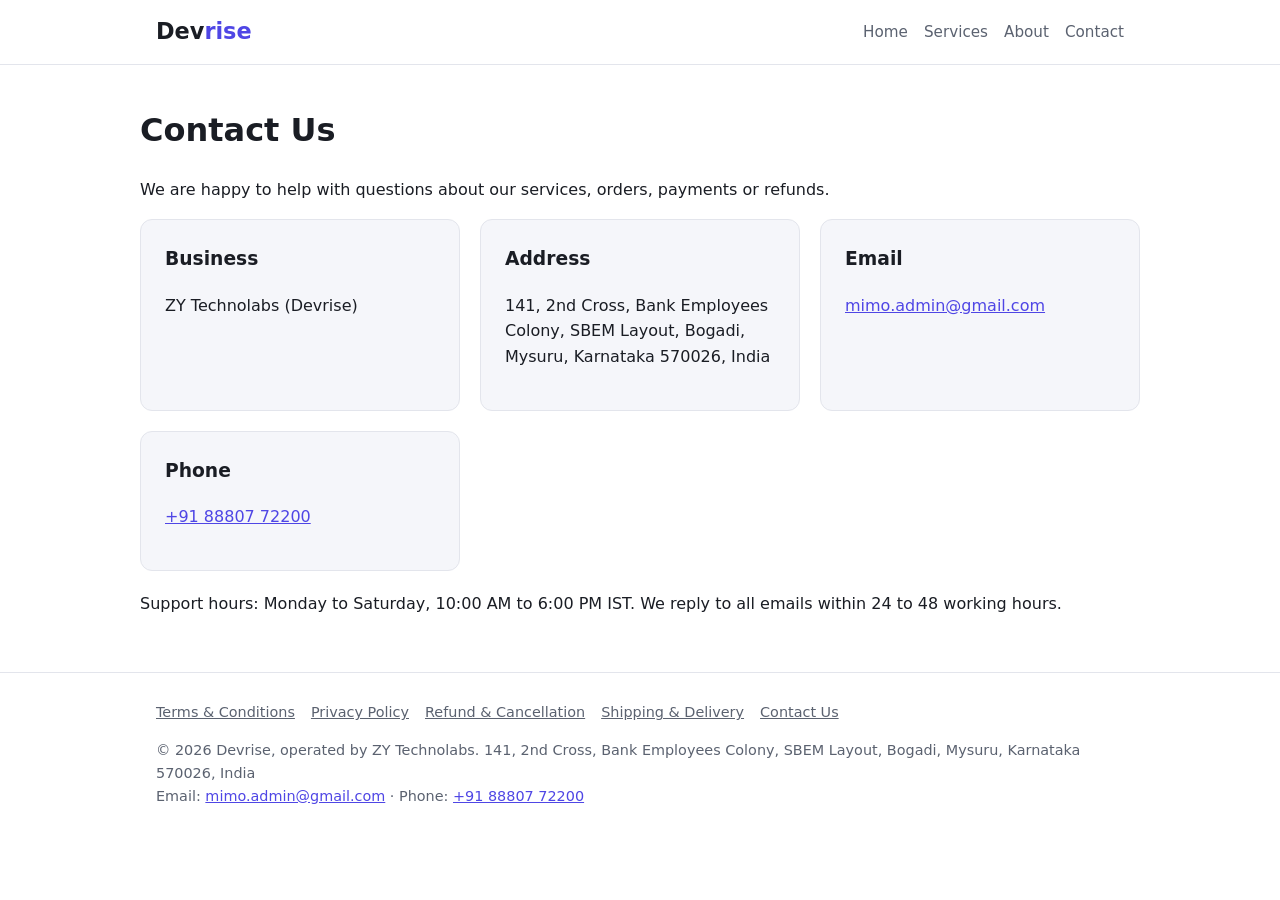
==== contact.html @ f7b1d62e "Devrise website for Razorpay approval Co-Authored-By: Claude Opus 5.5 <noreply@anthropic.com>" ====
<!doctype html><html lang="en"><head><meta charset="utf-8"><meta name="viewport" content="width=device-width,initial-scale=1">
<title>Contact Us | Devrise</title><link rel="stylesheet" href="style.css"></head><body>
<header><div class="wrap"><a class="logo" href="index.html">Dev<span>rise</span></a>
<nav><a href="index.html">Home</a><a href="index.html#services">Services</a><a href="index.html#about">About</a><a href="contact.html">Contact</a></nav></div></header>
<main><div class="wrap doc"><h1>Contact Us</h1>
<p>We are happy to help with questions about our services, orders, payments or refunds.</p>
<div class="grid"><div class="card"><h3>Business</h3><p>ZY Technolabs (Devrise)</p></div>
<div class="card"><h3>Address</h3><p>141, 2nd Cross, Bank Employees Colony, SBEM Layout, Bogadi, Mysuru, Karnataka 570026, India</p></div>
<div class="card"><h3>Email</h3><p><a href="mailto:mimo.admin@gmail.com">mimo.admin@gmail.com</a></p></div>
<div class="card"><h3>Phone</h3><p><a href="tel:+918880772200">+91 88807 72200</a></p></div></div>
<p style="margin-top:20px">Support hours: Monday to Saturday, 10:00 AM to 6:00 PM IST. We reply to all emails within 24 to 48 working hours.</p></div></main>
<footer><div class="wrap"><div class="links"><a href="terms.html">Terms &amp; Conditions</a><a href="privacy.html">Privacy Policy</a><a href="refund.html">Refund &amp; Cancellation</a><a href="shipping.html">Shipping &amp; Delivery</a><a href="contact.html">Contact Us</a></div>
<p>&copy; 2026 Devrise, operated by ZY Technolabs. 141, 2nd Cross, Bank Employees Colony, SBEM Layout, Bogadi, Mysuru, Karnataka 570026, India<br>Email: <a href="mailto:mimo.admin@gmail.com">mimo.admin@gmail.com</a> &middot; Phone: <a href="tel:+918880772200">+91 88807 72200</a></p></div></footer>
</body></html>
---- style.css ----
:root{--bg:#fff;--fg:#1a1d24;--muted:#5b6270;--accent:#4f46e5;--card:#f5f6fa;--line:#e3e5ec}
*{box-sizing:border-box}
body{margin:0;font-family:system-ui,-apple-system,Segoe UI,Roboto,sans-serif;color:var(--fg);background:var(--bg);line-height:1.6}
a{color:var(--accent)}
.wrap{max-width:1000px;margin:0 auto;padding:0 16px}
header{border-bottom:1px solid var(--line)}
header .wrap{display:flex;justify-content:space-between;align-items:center;flex-wrap:wrap;gap:8px;padding-top:14px;padding-bottom:14px}
.logo{font-weight:800;font-size:1.4rem;text-decoration:none;color:var(--fg)}
.logo span{color:var(--accent)}
nav a{margin-left:16px;text-decoration:none;color:var(--muted);font-size:.95rem}
nav a:hover{color:var(--accent)}
.hero{padding:72px 0;text-align:center}
.hero h1{font-size:2.4rem;margin:0 0 12px}
.hero p{color:var(--muted);font-size:1.15rem;max-width:620px;margin:0 auto 24px}
.btn{display:inline-block;background:var(--accent);color:#fff;padding:12px 24px;border-radius:8px;text-decoration:none;font-weight:600}
section{padding:48px 0}
h2{font-size:1.7rem;margin-top:0}
.grid{display:grid;grid-template-columns:repeat(auto-fit,minmax(260px,1fr));gap:20px}
.card{background:var(--card);border:1px solid var(--line);border-radius:12px;padding:24px}
.card h3{margin-top:0}
.price{font-size:1.6rem;font-weight:700;color:var(--accent)}
.price small{font-size:.9rem;color:var(--muted);font-weight:400}
.doc{padding:40px 0}
.doc h1{margin-top:0}
.doc h2{font-size:1.25rem;margin-top:28px}
.updated{color:var(--muted)}
footer{border-top:1px solid var(--line);padding:28px 0;color:var(--muted);font-size:.9rem}
footer .links a{margin-right:16px;color:var(--muted)}
@media(max-width:600px){nav a{margin-left:0;margin-right:12px}.hero h1{font-size:1.8rem}}
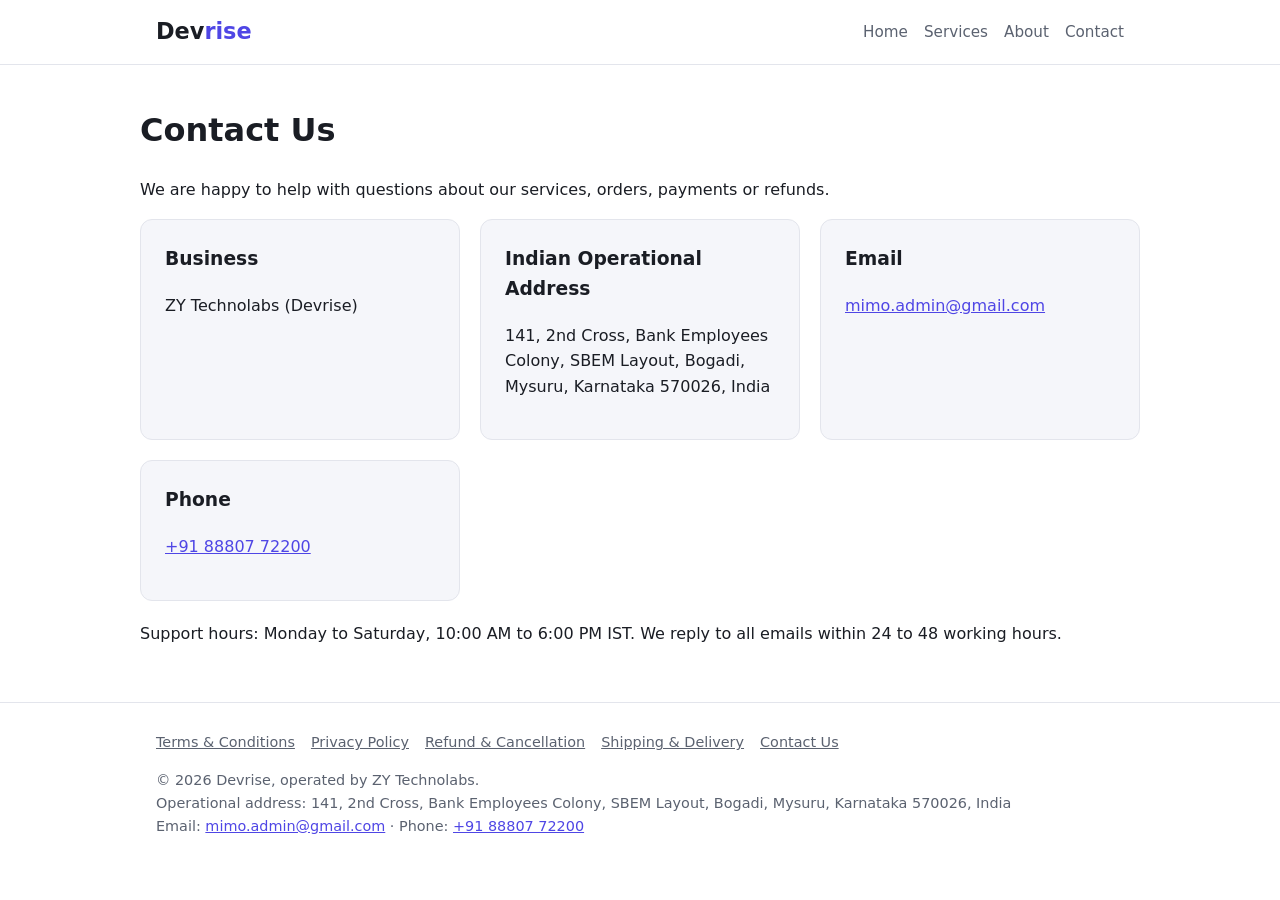
==== commit 9a7c31a9: "Clarify service business and operational address for Razorpay review Co-Authored-By: Claude Opus 5.5" ====
--- a/contact.html
+++ b/contact.html
@@ -5,10 +5,10 @@
 <main><div class="wrap doc"><h1>Contact Us</h1>
 <p>We are happy to help with questions about our services, orders, payments or refunds.</p>
 <div class="grid"><div class="card"><h3>Business</h3><p>ZY Technolabs (Devrise)</p></div>
-<div class="card"><h3>Address</h3><p>141, 2nd Cross, Bank Employees Colony, SBEM Layout, Bogadi, Mysuru, Karnataka 570026, India</p></div>
+<div class="card"><h3>Indian Operational Address</h3><p>141, 2nd Cross, Bank Employees Colony, SBEM Layout, Bogadi, Mysuru, Karnataka 570026, India</p></div>
 <div class="card"><h3>Email</h3><p><a href="mailto:mimo.admin@gmail.com">mimo.admin@gmail.com</a></p></div>
 <div class="card"><h3>Phone</h3><p><a href="tel:+918880772200">+91 88807 72200</a></p></div></div>
 <p style="margin-top:20px">Support hours: Monday to Saturday, 10:00 AM to 6:00 PM IST. We reply to all emails within 24 to 48 working hours.</p></div></main>
 <footer><div class="wrap"><div class="links"><a href="terms.html">Terms &amp; Conditions</a><a href="privacy.html">Privacy Policy</a><a href="refund.html">Refund &amp; Cancellation</a><a href="shipping.html">Shipping &amp; Delivery</a><a href="contact.html">Contact Us</a></div>
-<p>&copy; 2026 Devrise, operated by ZY Technolabs. 141, 2nd Cross, Bank Employees Colony, SBEM Layout, Bogadi, Mysuru, Karnataka 570026, India<br>Email: <a href="mailto:mimo.admin@gmail.com">mimo.admin@gmail.com</a> &middot; Phone: <a href="tel:+918880772200">+91 88807 72200</a></p></div></footer>
+<p>&copy; 2026 Devrise, operated by ZY Technolabs.<br>Operational address: 141, 2nd Cross, Bank Employees Colony, SBEM Layout, Bogadi, Mysuru, Karnataka 570026, India<br>Email: <a href="mailto:mimo.admin@gmail.com">mimo.admin@gmail.com</a> &middot; Phone: <a href="tel:+918880772200">+91 88807 72200</a></p></div></footer>
 </body></html>
